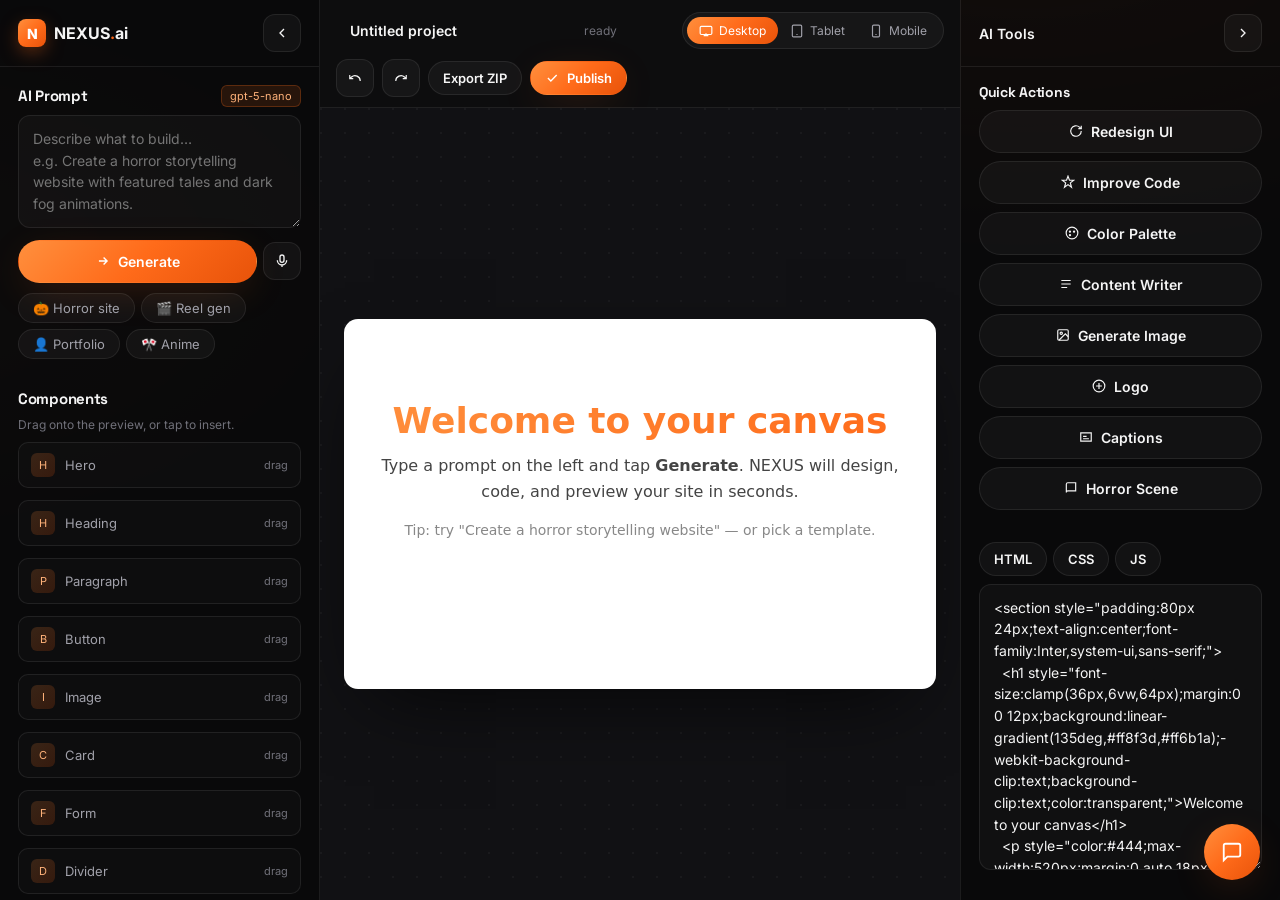
==== builder.html @ 250138cb "feat: scaffold NEXUS AI no-code builder - Landing page with hero, features, templates, pricing, FAQ," ====
<!DOCTYPE html>
<html lang="en">
<head>
  <meta charset="UTF-8">
  <meta name="viewport" content="width=device-width, initial-scale=1.0, viewport-fit=cover">
  <meta name="theme-color" content="#0a0a0b">
  <title>Builder — NEXUS AI</title>
  <link href="https://fonts.googleapis.com/css2?family=Inter:wght@400;500;600;700&family=Space+Grotesk:wght@500;600;700&display=swap" rel="stylesheet">
  <link rel="stylesheet" href="assets/css/styles.css">
  <script src="https://js.puter.com/v2/"></script>
</head>
<body>

<div class="builder-shell">

  <!-- ===== LEFT PANE (Prompt + Components + Templates) ===== -->
  <aside class="builder-pane">
    <div class="pane-head">
      <a href="dashboard.html" class="row gap-sm" style="color:inherit;">
        <span class="brand-mark" style="width:28px;height:28px;font-size:14px;border-radius:8px;">N</span>
        <span style="font-weight:700;">NEXUS<span class="text-grad">.</span>ai</span>
      </a>
      <button id="left-toggle" class="btn btn-ghost btn-icon" aria-label="Toggle">
        <svg width="16" height="16" viewBox="0 0 24 24" fill="none" stroke="currentColor" stroke-width="2"><path d="M15 18l-6-6 6-6"/></svg>
      </button>
    </div>

    <div class="pane-body">
      <!-- PROMPT -->
      <section class="mb-lg">
        <div class="row between mb-sm"><h3 class="h-display" style="margin:0;font-size:15px;">AI Prompt</h3><span id="model-pill" class="tag">gpt-5-nano</span></div>
        <textarea id="prompt-input" class="textarea" rows="4" placeholder="Describe what to build…
e.g. Create a horror storytelling website with featured tales and dark fog animations."></textarea>
        <div class="row mt-sm" style="gap:6px;">
          <button id="generate-btn" class="btn btn-primary" style="flex:1;">
            <svg width="14" height="14" viewBox="0 0 24 24" fill="none" stroke="currentColor" stroke-width="2.4"><path d="M5 12h14M13 6l6 6-6 6"/></svg>
            Generate
          </button>
          <button id="voice-btn" class="btn btn-ghost btn-icon" aria-label="Voice prompt" title="Voice prompt">
            <svg width="16" height="16" viewBox="0 0 24 24" fill="none" stroke="currentColor" stroke-width="2"><rect x="9" y="3" width="6" height="11" rx="3"/><path d="M5 11a7 7 0 0014 0M12 18v3"/></svg>
          </button>
        </div>
        <div id="example-prompts" class="row wrap" style="gap:6px;margin-top:10px;">
          <span class="cat-pill" data-prompt="Create a horror storytelling website">🎃 Horror site</span>
          <span class="cat-pill" data-prompt="Create a Facebook Reel idea generator">🎬 Reel gen</span>
          <span class="cat-pill" data-prompt="Create a portfolio website for a designer">👤 Portfolio</span>
          <span class="cat-pill" data-prompt="Create an anime fan community page">🎌 Anime</span>
        </div>
      </section>

      <!-- COMPONENTS -->
      <section class="mb-lg">
        <h3 class="h-display" style="margin:0 0 10px;font-size:15px;">Components</h3>
        <p class="dim" style="margin:0 0 10px;font-size:12px;">Drag onto the preview, or tap to insert.</p>
        <div id="comp-list" class="col" style="gap:6px;"></div>
      </section>

      <!-- TEMPLATES -->
      <section>
        <h3 class="h-display" style="margin:0 0 10px;font-size:15px;">Templates</h3>
        <select id="template-cat" class="select mb-sm"></select>
        <div id="template-list" class="col" style="gap:6px;"></div>
      </section>
    </div>
  </aside>

  <!-- ===== CENTER (Preview) ===== -->
  <section class="preview-wrap">
    <div class="preview-toolbar">
      <input id="title-input" class="input" style="max-width:240px;border:0;background:transparent;font-weight:600;" placeholder="Untitled project">
      <span id="save-status" class="dim" style="font-size:12px;">Idle</span>
      <div style="flex:1;"></div>

      <div class="device-toggle" role="tablist" aria-label="Device preview">
        <button class="device-btn active" data-device="desktop" aria-label="Desktop">
          <svg width="14" height="14" viewBox="0 0 24 24" fill="none" stroke="currentColor" stroke-width="2"><rect x="2" y="4" width="20" height="14" rx="2"/><path d="M8 20h8M12 16v4"/></svg>
          Desktop
        </button>
        <button class="device-btn" data-device="tablet" aria-label="Tablet">
          <svg width="14" height="14" viewBox="0 0 24 24" fill="none" stroke="currentColor" stroke-width="2"><rect x="4" y="2" width="16" height="20" rx="2"/><path d="M11 18h2"/></svg>
          Tablet
        </button>
        <button class="device-btn" data-device="mobile" aria-label="Mobile">
          <svg width="14" height="14" viewBox="0 0 24 24" fill="none" stroke="currentColor" stroke-width="2"><rect x="6" y="2" width="12" height="20" rx="2"/><path d="M11 18h2"/></svg>
          Mobile
        </button>
      </div>

      <div class="row gap-sm">
        <button id="undo-btn" class="btn btn-ghost btn-icon" title="Undo" aria-label="Undo">
          <svg width="14" height="14" viewBox="0 0 24 24" fill="none" stroke="currentColor" stroke-width="2"><path d="M3 7v6h6M21 17a9 9 0 00-15-6.7L3 13"/></svg>
        </button>
        <button id="redo-btn" class="btn btn-ghost btn-icon" title="Redo" aria-label="Redo">
          <svg width="14" height="14" viewBox="0 0 24 24" fill="none" stroke="currentColor" stroke-width="2"><path d="M21 7v6h-6M3 17a9 9 0 0115-6.7L21 13"/></svg>
        </button>
        <button id="export-btn" class="btn btn-ghost btn-sm">Export ZIP</button>
        <button id="publish-btn" class="btn btn-primary btn-sm">
          <svg width="14" height="14" viewBox="0 0 24 24" fill="none" stroke="currentColor" stroke-width="2.4"><path d="M5 12l5 5L20 7"/></svg>
          Publish
        </button>
      </div>
    </div>

    <div class="preview-stage">
      <div class="preview-frame desktop" id="preview-frame">
        <iframe id="preview-iframe" title="Preview"></iframe>
      </div>
    </div>
  </section>

  <!-- ===== RIGHT PANE (Inspector + AI Tools) ===== -->
  <aside class="builder-pane right">
    <div class="pane-head">
      <h3>AI Tools</h3>
      <button id="right-toggle" class="btn btn-ghost btn-icon" aria-label="Toggle">
        <svg width="16" height="16" viewBox="0 0 24 24" fill="none" stroke="currentColor" stroke-width="2"><path d="M9 6l6 6-6 6"/></svg>
      </button>
    </div>
    <div class="pane-body">
      <!-- Quick AI actions -->
      <section class="mb-lg">
        <h3 class="h-display" style="margin:0 0 10px;font-size:14px;">Quick Actions</h3>
        <div class="col gap-sm">
          <button class="btn btn-ghost" data-quick="redesign">
            <svg width="14" height="14" viewBox="0 0 24 24" fill="none" stroke="currentColor" stroke-width="2"><path d="M21 12a9 9 0 11-3-6.7L21 8"/><path d="M21 3v5h-5"/></svg>
            Redesign UI
          </button>
          <button class="btn btn-ghost" data-quick="improve">
            <svg width="14" height="14" viewBox="0 0 24 24" fill="none" stroke="currentColor" stroke-width="2"><path d="M12 2l2.5 7H22l-6 4.5L18 21l-6-4.5L6 21l2-7.5L2 9h7.5z"/></svg>
            Improve Code
          </button>
          <button class="btn btn-ghost" data-quick="palette">
            <svg width="14" height="14" viewBox="0 0 24 24" fill="none" stroke="currentColor" stroke-width="2"><circle cx="12" cy="12" r="10"/><circle cx="8.5" cy="9.5" r="1"/><circle cx="15.5" cy="9.5" r="1"/><circle cx="8.5" cy="15.5" r="1"/></svg>
            Color Palette
          </button>
          <button class="btn btn-ghost" data-quick="content">
            <svg width="14" height="14" viewBox="0 0 24 24" fill="none" stroke="currentColor" stroke-width="2"><path d="M4 6h16M4 12h16M4 18h10"/></svg>
            Content Writer
          </button>
          <button class="btn btn-ghost" data-quick="image">
            <svg width="14" height="14" viewBox="0 0 24 24" fill="none" stroke="currentColor" stroke-width="2"><rect x="3" y="3" width="18" height="18" rx="2"/><circle cx="9" cy="9" r="2"/><path d="M21 15l-5-5L5 21"/></svg>
            Generate Image
          </button>
          <button class="btn btn-ghost" data-quick="logo">
            <svg width="14" height="14" viewBox="0 0 24 24" fill="none" stroke="currentColor" stroke-width="2"><circle cx="12" cy="12" r="10"/><path d="M12 7v10M7 12h10"/></svg>
            Logo
          </button>
          <button class="btn btn-ghost" data-quick="caption">
            <svg width="14" height="14" viewBox="0 0 24 24" fill="none" stroke="currentColor" stroke-width="2"><path d="M3 5h18v14H3z"/><path d="M7 11h6M7 15h10"/></svg>
            Captions
          </button>
          <button class="btn btn-ghost" data-quick="story">
            <svg width="14" height="14" viewBox="0 0 24 24" fill="none" stroke="currentColor" stroke-width="2"><path d="M4 19.5A2.5 2.5 0 016.5 17H20V3H6.5A2.5 2.5 0 004 5.5v14z"/></svg>
            Horror Scene
          </button>
        </div>
      </section>

      <!-- Code panels -->
      <section>
        <div class="row" style="gap:6px;margin-bottom:8px;">
          <button class="btn btn-ghost btn-sm code-tab active" data-tab="html">HTML</button>
          <button class="btn btn-ghost btn-sm code-tab" data-tab="css">CSS</button>
          <button class="btn btn-ghost btn-sm code-tab" data-tab="js">JS</button>
        </div>
        <textarea id="code-html" class="textarea code-pane" rows="12" spellcheck="false" placeholder="HTML…"></textarea>
        <textarea id="code-css" class="textarea code-pane hide" rows="12" spellcheck="false" placeholder="CSS…"></textarea>
        <textarea id="code-js" class="textarea code-pane hide" rows="12" spellcheck="false" placeholder="JS…"></textarea>
      </section>
    </div>
  </aside>
</div>

<!-- Floating AI Assistant -->
<button class="ai-fab" id="ai-fab" title="AI Assistant" aria-label="AI Assistant">
  <svg width="22" height="22" viewBox="0 0 24 24" fill="none" stroke="currentColor" stroke-width="2"><path d="M21 15a2 2 0 01-2 2H7l-4 4V5a2 2 0 012-2h14a2 2 0 012 2z"/></svg>
</button>
<div class="ai-panel glass-strong" id="ai-panel">
  <div class="pane-head">
    <div class="row gap-sm"><span class="brand-mark" style="width:24px;height:24px;border-radius:8px;font-size:12px;">N</span><h3>Assistant</h3></div>
    <button id="ai-close" class="btn btn-ghost btn-icon" aria-label="Close">
      <svg width="14" height="14" viewBox="0 0 24 24" fill="none" stroke="currentColor" stroke-width="2"><path d="M18 6L6 18M6 6l12 12"/></svg>
    </button>
  </div>
  <div id="ai-msgs" class="chat-msgs">
    <div class="msg bot">I can edit your project. Try: "make the hero centered", "add a contact form", "use a darker palette".</div>
  </div>
  <div class="chat-input-row">
    <textarea id="ai-input" class="textarea" placeholder="Ask the AI to change something…" rows="1"></textarea>
    <button id="ai-send" class="btn btn-primary btn-icon" aria-label="Send">
      <svg width="16" height="16" viewBox="0 0 24 24" fill="none" stroke="currentColor" stroke-width="2.4"><path d="M22 2L11 13M22 2l-7 20-4-9-9-4z"/></svg>
    </button>
  </div>
</div>

<!-- Floating bottom toolbar (mobile) -->
<div class="fab-toolbar">
  <button data-fab="prompt" title="Prompt"><svg width="18" height="18" viewBox="0 0 24 24" fill="none" stroke="currentColor" stroke-width="2"><path d="M21 15a2 2 0 01-2 2H7l-4 4V5a2 2 0 012-2h14a2 2 0 012 2z"/></svg></button>
  <button data-fab="preview" class="active" title="Preview"><svg width="18" height="18" viewBox="0 0 24 24" fill="none" stroke="currentColor" stroke-width="2"><path d="M1 12s4-8 11-8 11 8 11 8-4 8-11 8-11-8-11-8z"/><circle cx="12" cy="12" r="3"/></svg></button>
  <button data-fab="tools" title="Tools"><svg width="18" height="18" viewBox="0 0 24 24" fill="none" stroke="currentColor" stroke-width="2"><circle cx="12" cy="12" r="3"/><path d="M19.4 15a1.65 1.65 0 00.33 1.82l.06.06a2 2 0 11-2.83 2.83l-.06-.06a1.65 1.65 0 00-1.82-.33 1.65 1.65 0 00-1 1.51V21a2 2 0 11-4 0v-.09A1.65 1.65 0 009 19.4a1.65 1.65 0 00-1.82.33l-.06.06a2 2 0 11-2.83-2.83l.06-.06a1.65 1.65 0 00.33-1.82 1.65 1.65 0 00-1.51-1H3a2 2 0 110-4h.09A1.65 1.65 0 004.6 9a1.65 1.65 0 00-.33-1.82l-.06-.06a2 2 0 112.83-2.83l.06.06a1.65 1.65 0 001.82.33H9a1.65 1.65 0 001-1.51V3a2 2 0 114 0v.09a1.65 1.65 0 001 1.51 1.65 1.65 0 001.82-.33l.06-.06a2 2 0 112.83 2.83l-.06.06a1.65 1.65 0 00-.33 1.82V9a1.65 1.65 0 001.51 1H21a2 2 0 110 4h-.09a1.65 1.65 0 00-1.51 1z"/></svg></button>
  <button data-fab="publish" title="Publish"><svg width="18" height="18" viewBox="0 0 24 24" fill="none" stroke="currentColor" stroke-width="2"><path d="M21 15v4a2 2 0 01-2 2H5a2 2 0 01-2-2v-4M7 10l5 5 5-5M12 15V3"/></svg></button>
</div>

<script src="assets/js/ui.js"></script>
<script src="assets/js/puter-bridge.js"></script>
<script src="assets/js/ai-engine.js"></script>
<script src="assets/js/templates.js"></script>
<script src="assets/js/projects.js"></script>
<script src="assets/js/builder.js"></script>
</body>
</html>
---- assets/css/styles.css ----
/* ============================================
   NEXUS AI BUILDER — Global Styles
   Orange + Dark Theme · Glassmorphism · Futuristic
   ============================================ */

:root {
  --bg-0: #0a0a0b;
  --bg-1: #111114;
  --bg-2: #17171c;
  --bg-3: #1f1f26;
  --line: rgba(255, 255, 255, 0.08);
  --line-strong: rgba(255, 255, 255, 0.14);
  --text: #f5f5f5;
  --text-dim: #a1a1aa;
  --text-muted: #71717a;

  --orange-50: #fff4ec;
  --orange-100: #ffe2ce;
  --orange-300: #ffb27a;
  --orange-400: #ff8f3d;
  --orange-500: #ff6b1a;
  --orange-600: #e8530a;
  --orange-700: #b73d05;

  --grad-orange: linear-gradient(135deg, #ff8f3d 0%, #ff6b1a 50%, #e8530a 100%);
  --grad-orange-soft: linear-gradient(135deg, rgba(255, 143, 61, .18), rgba(232, 83, 10, .18));
  --grad-radial: radial-gradient(1200px 600px at 80% -10%, rgba(255, 107, 26, .25), transparent 60%),
                  radial-gradient(900px 500px at -10% 30%, rgba(255, 143, 61, .12), transparent 60%);

  --shadow-soft: 0 10px 40px -10px rgba(255, 107, 26, .25);
  --shadow-deep: 0 20px 60px -20px rgba(0, 0, 0, .8);

  --radius-sm: 10px;
  --radius-md: 14px;
  --radius-lg: 20px;
  --radius-xl: 28px;

  --tx: cubic-bezier(.2, .7, .2, 1);
}

* { box-sizing: border-box; }

html, body {
  margin: 0;
  padding: 0;
  background: var(--bg-0);
  color: var(--text);
  font-family: 'Inter', system-ui, -apple-system, 'Segoe UI', Roboto, sans-serif;
  -webkit-font-smoothing: antialiased;
  text-rendering: optimizeLegibility;
  overflow-x: hidden;
}

body::before {
  content: '';
  position: fixed;
  inset: 0;
  background: var(--grad-radial);
  pointer-events: none;
  z-index: 0;
}

a { color: inherit; text-decoration: none; }
button { font-family: inherit; cursor: pointer; }
img { max-width: 100%; display: block; }

/* ---------- Typography ---------- */
.h-display {
  font-family: 'Space Grotesk', 'Inter', sans-serif;
  font-weight: 700;
  letter-spacing: -0.02em;
  line-height: 1.05;
}
.text-grad {
  background: var(--grad-orange);
  -webkit-background-clip: text;
  background-clip: text;
  color: transparent;
}

/* ---------- Glass Cards ---------- */
.glass {
  background: rgba(23, 23, 28, 0.6);
  backdrop-filter: blur(18px) saturate(140%);
  -webkit-backdrop-filter: blur(18px) saturate(140%);
  border: 1px solid var(--line);
  border-radius: var(--radius-lg);
}
.glass-strong {
  background: rgba(17, 17, 20, 0.78);
  backdrop-filter: blur(24px) saturate(160%);
  -webkit-backdrop-filter: blur(24px) saturate(160%);
  border: 1px solid var(--line-strong);
  border-radius: var(--radius-lg);
}

/* ---------- Buttons ---------- */
.btn {
  display: inline-flex;
  align-items: center;
  justify-content: center;
  gap: 8px;
  padding: 12px 18px;
  border-radius: 999px;
  font-weight: 600;
  font-size: 14px;
  border: 1px solid transparent;
  transition: transform .25s var(--tx), box-shadow .25s var(--tx), background .25s var(--tx), border-color .25s var(--tx), color .25s var(--tx);
  user-select: none;
  white-space: nowrap;
}
.btn:active { transform: translateY(1px); }
.btn-primary {
  background: var(--grad-orange);
  color: #fff;
  box-shadow: var(--shadow-soft);
}
.btn-primary:hover { transform: translateY(-1px); box-shadow: 0 14px 50px -8px rgba(255, 107, 26, .45); }
.btn-ghost {
  background: rgba(255, 255, 255, .04);
  color: var(--text);
  border-color: var(--line);
}
.btn-ghost:hover { background: rgba(255, 255, 255, .08); border-color: var(--line-strong); }
.btn-outline {
  background: transparent;
  border-color: var(--line-strong);
  color: var(--text);
}
.btn-outline:hover { border-color: var(--orange-500); color: var(--orange-300); }
.btn-sm { padding: 8px 14px; font-size: 13px; }
.btn-lg { padding: 14px 22px; font-size: 15px; }
.btn-icon {
  width: 38px; height: 38px; padding: 0;
  border-radius: 12px;
}

/* ---------- Inputs ---------- */
.input, .textarea, .select {
  width: 100%;
  background: rgba(255, 255, 255, .03);
  border: 1px solid var(--line);
  color: var(--text);
  border-radius: 12px;
  padding: 12px 14px;
  font-size: 14px;
  font-family: inherit;
  transition: border-color .2s var(--tx), background .2s var(--tx), box-shadow .2s var(--tx);
}
.input:focus, .textarea:focus, .select:focus {
  outline: none;
  border-color: var(--orange-500);
  background: rgba(255, 255, 255, .05);
  box-shadow: 0 0 0 4px rgba(255, 107, 26, .12);
}
.textarea { resize: vertical; min-height: 110px; line-height: 1.55; }

/* ---------- Navigation ---------- */
.nav {
  position: sticky;
  top: 0;
  z-index: 50;
  padding: 14px 24px;
  display: flex;
  align-items: center;
  justify-content: space-between;
  background: rgba(10, 10, 11, 0.65);
  backdrop-filter: blur(16px);
  -webkit-backdrop-filter: blur(16px);
  border-bottom: 1px solid var(--line);
}
.brand {
  display: flex;
  align-items: center;
  gap: 10px;
  font-weight: 700;
  font-size: 18px;
  letter-spacing: -.01em;
}
.brand-mark {
  width: 32px;
  height: 32px;
  border-radius: 10px;
  background: var(--grad-orange);
  display: grid;
  place-items: center;
  color: #fff;
  font-weight: 800;
  box-shadow: 0 6px 20px -4px rgba(255, 107, 26, .55);
}
.nav-links {
  display: flex;
  gap: 8px;
  align-items: center;
}
.nav-links a {
  padding: 8px 14px;
  border-radius: 999px;
  color: var(--text-dim);
  font-size: 14px;
  transition: color .2s, background .2s;
}
.nav-links a:hover { color: var(--text); background: rgba(255, 255, 255, .04); }

@media (max-width: 820px) {
  .nav-links a:not(.btn) { display: none; }
}

/* ---------- Hero ---------- */
.hero {
  position: relative;
  padding: clamp(48px, 9vw, 120px) 24px 80px;
  text-align: center;
  z-index: 1;
}
.hero h1 {
  font-size: clamp(38px, 7vw, 84px);
  margin: 18px auto 22px;
  max-width: 1000px;
}
.hero p.lead {
  font-size: clamp(15px, 1.6vw, 19px);
  color: var(--text-dim);
  max-width: 680px;
  margin: 0 auto 32px;
  line-height: 1.6;
}
.hero-cta { display: flex; gap: 12px; justify-content: center; flex-wrap: wrap; }

.eyebrow {
  display: inline-flex;
  align-items: center;
  gap: 8px;
  padding: 6px 12px;
  background: rgba(255, 107, 26, .1);
  border: 1px solid rgba(255, 107, 26, .25);
  border-radius: 999px;
  color: var(--orange-300);
  font-size: 12px;
  font-weight: 500;
  letter-spacing: .04em;
  text-transform: uppercase;
}

/* ---------- Sections ---------- */
.section {
  position: relative;
  z-index: 1;
  padding: clamp(56px, 8vw, 110px) 24px;
  max-width: 1240px;
  margin: 0 auto;
}
.section-head {
  text-align: center;
  margin-bottom: 56px;
}
.section-head h2 {
  font-size: clamp(28px, 4.4vw, 48px);
  margin: 12px 0 14px;
}
.section-head p {
  color: var(--text-dim);
  max-width: 620px;
  margin: 0 auto;
  line-height: 1.6;
}

/* ---------- Feature Grid ---------- */
.grid {
  display: grid;
  gap: 18px;
  grid-template-columns: repeat(auto-fit, minmax(260px, 1fr));
}
.feature-card {
  padding: 26px;
  border-radius: var(--radius-lg);
  background: rgba(23, 23, 28, .55);
  border: 1px solid var(--line);
  backdrop-filter: blur(14px);
  -webkit-backdrop-filter: blur(14px);
  transition: transform .35s var(--tx), border-color .35s var(--tx), background .35s var(--tx);
  position: relative;
  overflow: hidden;
}
.feature-card::before {
  content: '';
  position: absolute;
  inset: -1px;
  background: var(--grad-orange);
  opacity: 0;
  border-radius: inherit;
  z-index: -1;
  transition: opacity .35s var(--tx);
  filter: blur(20px);
}
.feature-card:hover {
  transform: translateY(-4px);
  border-color: rgba(255, 107, 26, .35);
  background: rgba(28, 28, 33, .7);
}
.feature-card:hover::before { opacity: .35; }
.feature-icon {
  width: 44px;
  height: 44px;
  border-radius: 12px;
  background: var(--grad-orange-soft);
  border: 1px solid rgba(255, 107, 26, .25);
  display: grid;
  place-items: center;
  color: var(--orange-400);
  margin-bottom: 16px;
}
.feature-card h3 { margin: 0 0 8px; font-size: 17px; font-weight: 600; }
.feature-card p { margin: 0; color: var(--text-dim); font-size: 14px; line-height: 1.55; }

/* ---------- Pricing ---------- */
.price-card {
  padding: 32px;
  border-radius: var(--radius-lg);
  border: 1px solid var(--line);
  background: rgba(23, 23, 28, .5);
  position: relative;
}
.price-card.featured {
  border-color: rgba(255, 107, 26, .45);
  background: linear-gradient(180deg, rgba(255, 107, 26, .08), rgba(23, 23, 28, .55));
  transform: scale(1.02);
}
.price-card .price {
  font-size: 44px;
  font-family: 'Space Grotesk', sans-serif;
  font-weight: 700;
  margin: 8px 0 4px;
}
.price-card ul { list-style: none; padding: 0; margin: 18px 0; }
.price-card li {
  padding: 8px 0;
  color: var(--text-dim);
  font-size: 14px;
  display: flex;
  gap: 10px;
  align-items: center;
}
.price-card li::before {
  content: '✓';
  color: var(--orange-400);
  font-weight: 700;
}

/* ---------- FAQ ---------- */
.faq-item {
  padding: 18px 22px;
  border-radius: var(--radius-md);
  background: rgba(23, 23, 28, .5);
  border: 1px solid var(--line);
  margin-bottom: 12px;
  transition: border-color .2s;
}
.faq-item:hover { border-color: var(--line-strong); }
.faq-q {
  font-weight: 600;
  display: flex;
  justify-content: space-between;
  align-items: center;
  cursor: pointer;
  list-style: none;
}
.faq-q::-webkit-details-marker { display: none; }
.faq-item[open] .faq-q .chev { transform: rotate(180deg); }
.chev { transition: transform .25s var(--tx); color: var(--orange-400); }
.faq-a { color: var(--text-dim); padding-top: 12px; line-height: 1.6; font-size: 14px; }

/* ---------- Footer ---------- */
.footer {
  padding: 56px 24px 32px;
  border-top: 1px solid var(--line);
  margin-top: 80px;
  position: relative;
  z-index: 1;
}
.footer-grid {
  max-width: 1240px;
  margin: 0 auto;
  display: grid;
  grid-template-columns: 1.4fr 1fr 1fr 1fr;
  gap: 40px;
}
.footer h4 { font-size: 13px; text-transform: uppercase; letter-spacing: .08em; color: var(--text-muted); margin: 0 0 12px; }
.footer ul { list-style: none; padding: 0; margin: 0; }
.footer li { padding: 5px 0; }
.footer a { color: var(--text-dim); font-size: 14px; }
.footer a:hover { color: var(--orange-300); }
.footer-bottom {
  max-width: 1240px;
  margin: 32px auto 0;
  padding-top: 20px;
  border-top: 1px solid var(--line);
  display: flex;
  justify-content: space-between;
  flex-wrap: wrap;
  gap: 12px;
  font-size: 13px;
  color: var(--text-muted);
}
@media (max-width: 740px) {
  .footer-grid { grid-template-columns: 1fr 1fr; gap: 28px; }
}

/* ---------- Scrollbar ---------- */
::-webkit-scrollbar { width: 10px; height: 10px; }
::-webkit-scrollbar-track { background: transparent; }
::-webkit-scrollbar-thumb {
  background: rgba(255, 255, 255, .08);
  border-radius: 8px;
}
::-webkit-scrollbar-thumb:hover { background: rgba(255, 107, 26, .35); }

/* ---------- Animations ---------- */
@keyframes fadeUp {
  from { opacity: 0; transform: translateY(18px); }
  to   { opacity: 1; transform: translateY(0); }
}
@keyframes fadeIn { from { opacity: 0; } to { opacity: 1; } }
@keyframes pulseGlow {
  0%, 100% { box-shadow: 0 0 0 0 rgba(255, 107, 26, .5); }
  50%      { box-shadow: 0 0 0 12px rgba(255, 107, 26, 0); }
}
@keyframes shimmer {
  0% { background-position: -400px 0; }
  100% { background-position: 400px 0; }
}
@keyframes float {
  0%, 100% { transform: translateY(0); }
  50%      { transform: translateY(-8px); }
}
@keyframes spin { to { transform: rotate(360deg); } }

.fade-up { animation: fadeUp .7s var(--tx) both; }
.fade-in { animation: fadeIn .5s var(--tx) both; }
.pulse-glow { animation: pulseGlow 2s infinite; }
.float { animation: float 4s ease-in-out infinite; }

/* ---------- Loaders ---------- */
.spinner {
  width: 18px; height: 18px;
  border: 2px solid rgba(255, 255, 255, .2);
  border-top-color: var(--orange-400);
  border-radius: 50%;
  animation: spin .8s linear infinite;
  display: inline-block;
}
.skeleton {
  background: linear-gradient(90deg, rgba(255,255,255,.04) 0%, rgba(255,255,255,.08) 50%, rgba(255,255,255,.04) 100%);
  background-size: 800px 100%;
  animation: shimmer 1.4s linear infinite;
  border-radius: 8px;
}

/* ---------- Toast ---------- */
.toast-host {
  position: fixed;
  bottom: 24px;
  left: 50%;
  transform: translateX(-50%);
  z-index: 1000;
  display: flex;
  flex-direction: column;
  gap: 10px;
  pointer-events: none;
}
.toast {
  pointer-events: auto;
  padding: 12px 18px;
  background: rgba(23, 23, 28, .92);
  backdrop-filter: blur(16px);
  border: 1px solid var(--line-strong);
  border-radius: 12px;
  color: var(--text);
  font-size: 13px;
  display: flex;
  align-items: center;
  gap: 10px;
  box-shadow: var(--shadow-deep);
  animation: fadeUp .35s var(--tx) both;
}
.toast.success { border-left: 3px solid #4ade80; }
.toast.error   { border-left: 3px solid #f87171; }
.toast.info    { border-left: 3px solid var(--orange-400); }

/* ---------- Modal ---------- */
.modal-host {
  position: fixed;
  inset: 0;
  z-index: 900;
  display: none;
  align-items: center;
  justify-content: center;
  padding: 24px;
  background: rgba(0, 0, 0, .6);
  backdrop-filter: blur(8px);
  animation: fadeIn .2s var(--tx);
}
.modal-host.open { display: flex; }
.modal {
  width: 100%;
  max-width: 480px;
  padding: 28px;
  border-radius: var(--radius-lg);
  background: rgba(17, 17, 20, .98);
  border: 1px solid var(--line-strong);
  box-shadow: var(--shadow-deep);
  animation: fadeUp .3s var(--tx);
}

/* ---------- Dashboard / Builder Layouts ---------- */
.app-shell {
  display: grid;
  grid-template-columns: 260px 1fr;
  min-height: 100vh;
  position: relative;
  z-index: 1;
}
.sidebar {
  border-right: 1px solid var(--line);
  background: rgba(10, 10, 11, .7);
  backdrop-filter: blur(18px);
  padding: 20px 16px;
  display: flex;
  flex-direction: column;
  gap: 6px;
  position: sticky;
  top: 0;
  height: 100vh;
  overflow-y: auto;
}
.sidebar .brand { padding: 6px 10px 18px; }
.side-link {
  display: flex;
  align-items: center;
  gap: 12px;
  padding: 10px 14px;
  border-radius: 12px;
  color: var(--text-dim);
  font-size: 14px;
  font-weight: 500;
  transition: background .2s, color .2s;
  cursor: pointer;
  border: 1px solid transparent;
}
.side-link:hover { background: rgba(255, 255, 255, .04); color: var(--text); }
.side-link.active {
  background: var(--grad-orange-soft);
  color: var(--orange-200, var(--orange-300));
  border-color: rgba(255, 107, 26, .3);
}
.side-link svg { flex-shrink: 0; }
.side-section { font-size: 11px; color: var(--text-muted); text-transform: uppercase; letter-spacing: .1em; padding: 18px 14px 6px; }

.app-main {
  padding: 28px;
  min-width: 0;
}
.app-topbar {
  display: flex;
  align-items: center;
  justify-content: space-between;
  margin-bottom: 24px;
  gap: 12px;
  flex-wrap: wrap;
}
.app-topbar h1 { margin: 0; font-size: 26px; font-family: 'Space Grotesk', sans-serif; }

@media (max-width: 880px) {
  .app-shell { grid-template-columns: 1fr; }
  .sidebar {
    position: fixed;
    left: 0; top: 0;
    height: 100vh;
    width: 280px;
    transform: translateX(-100%);
    transition: transform .3s var(--tx);
    z-index: 80;
    box-shadow: 0 0 40px rgba(0, 0, 0, .5);
  }
  .sidebar.open { transform: translateX(0); }
  .app-main { padding: 16px 16px 100px; }
}

/* ---------- Project Cards ---------- */
.project-card {
  padding: 20px;
  border-radius: var(--radius-lg);
  border: 1px solid var(--line);
  background: rgba(23, 23, 28, .55);
  transition: transform .25s var(--tx), border-color .25s;
  cursor: pointer;
  display: flex;
  flex-direction: column;
  gap: 10px;
  min-height: 160px;
}
.project-card:hover {
  transform: translateY(-3px);
  border-color: rgba(255, 107, 26, .4);
}
.project-thumb {
  width: 100%;
  aspect-ratio: 16 / 10;
  background: var(--grad-orange-soft);
  border: 1px solid rgba(255, 107, 26, .15);
  border-radius: 12px;
  position: relative;
  overflow: hidden;
  display: grid;
  place-items: center;
  color: var(--orange-300);
}
.project-thumb iframe {
  width: 200%;
  height: 200%;
  border: 0;
  transform: scale(.5);
  transform-origin: top left;
  pointer-events: none;
}
.project-meta { display: flex; justify-content: space-between; align-items: center; font-size: 12px; color: var(--text-muted); }

/* ---------- Builder ---------- */
.builder-shell {
  display: grid;
  grid-template-columns: 320px 1fr 320px;
  height: 100vh;
  position: relative;
}
.builder-pane {
  background: rgba(10, 10, 11, .85);
  border-right: 1px solid var(--line);
  display: flex;
  flex-direction: column;
  overflow: hidden;
}
.builder-pane.right { border-right: none; border-left: 1px solid var(--line); }
.pane-head {
  padding: 14px 18px;
  border-bottom: 1px solid var(--line);
  display: flex;
  align-items: center;
  justify-content: space-between;
  gap: 8px;
}
.pane-head h3 { margin: 0; font-size: 14px; font-weight: 600; }
.pane-body { flex: 1; overflow-y: auto; padding: 18px; }

.preview-wrap {
  display: flex;
  flex-direction: column;
  background: var(--bg-1);
  flex: 1;
  min-width: 0;
}
.preview-toolbar {
  display: flex;
  gap: 8px;
  padding: 10px 16px;
  border-bottom: 1px solid var(--line);
  align-items: center;
  flex-wrap: wrap;
  background: rgba(10, 10, 11, .6);
}
.device-toggle {
  display: inline-flex;
  background: rgba(255, 255, 255, .04);
  border: 1px solid var(--line);
  border-radius: 999px;
  padding: 4px;
}
.device-btn {
  padding: 6px 12px;
  border-radius: 999px;
  background: transparent;
  border: 0;
  color: var(--text-dim);
  font-size: 12px;
  display: inline-flex;
  align-items: center;
  gap: 6px;
}
.device-btn.active {
  background: var(--grad-orange);
  color: #fff;
}

.preview-stage {
  flex: 1;
  display: grid;
  place-items: center;
  padding: 24px;
  overflow: auto;
  background:
    radial-gradient(circle at 1px 1px, rgba(255, 255, 255, .04) 1px, transparent 0) 0 0/24px 24px,
    var(--bg-1);
}
.preview-frame {
  width: 100%;
  height: 100%;
  max-width: 1400px;
  background: #fff;
  border-radius: 14px;
  box-shadow: 0 30px 80px -30px rgba(0, 0, 0, .8);
  border: 1px solid var(--line);
  overflow: hidden;
  transition: max-width .35s var(--tx), height .35s var(--tx), aspect-ratio .35s var(--tx);
}
.preview-frame.mobile  { max-width: 390px; aspect-ratio: 9/19; height: auto; }
.preview-frame.tablet  { max-width: 820px; aspect-ratio: 4/5;  height: auto; }
.preview-frame.desktop { max-width: 1400px; aspect-ratio: 16/10; height: auto; }
.preview-frame iframe { width: 100%; height: 100%; border: 0; display: block; }

@media (max-width: 1100px) {
  .builder-shell { grid-template-columns: 1fr; grid-template-rows: auto 1fr auto; height: auto; min-height: 100vh; }
  .builder-pane { border-right: none; border-bottom: 1px solid var(--line); max-height: 50vh; }
  .builder-pane.right { border-left: none; border-top: 1px solid var(--line); }
  .preview-frame.mobile, .preview-frame.tablet, .preview-frame.desktop { height: 70vh; }
}

/* ---------- Floating Bottom Toolbar (mobile) ---------- */
.fab-toolbar {
  position: fixed;
  bottom: 16px;
  left: 50%;
  transform: translateX(-50%);
  display: none;
  gap: 6px;
  padding: 8px;
  background: rgba(17, 17, 20, .92);
  backdrop-filter: blur(20px);
  border: 1px solid var(--line-strong);
  border-radius: 999px;
  box-shadow: var(--shadow-deep);
  z-index: 70;
}
.fab-toolbar button {
  width: 42px; height: 42px;
  border-radius: 50%;
  background: transparent;
  border: 0;
  color: var(--text-dim);
  display: grid;
  place-items: center;
  transition: background .2s, color .2s;
}
.fab-toolbar button:hover, .fab-toolbar button.active { background: var(--grad-orange); color: #fff; }
@media (max-width: 880px) { .fab-toolbar { display: inline-flex; } }

/* ---------- Component Library list ---------- */
.comp-item {
  display: flex;
  align-items: center;
  gap: 10px;
  padding: 10px 12px;
  border-radius: 10px;
  border: 1px solid var(--line);
  background: rgba(255, 255, 255, .02);
  color: var(--text-dim);
  font-size: 13px;
  cursor: grab;
  margin-bottom: 6px;
  transition: border-color .2s, color .2s, background .2s;
}
.comp-item:hover { border-color: var(--orange-500); color: var(--text); background: rgba(255, 107, 26, .06); }
.comp-item:active { cursor: grabbing; }

/* ---------- AI Chat ---------- */
.chat-shell { display: flex; flex-direction: column; height: 100%; }
.chat-msgs { flex: 1; overflow-y: auto; padding: 14px; display: flex; flex-direction: column; gap: 12px; }
.msg {
  max-width: 86%;
  padding: 10px 14px;
  border-radius: 14px;
  font-size: 13.5px;
  line-height: 1.55;
  word-wrap: break-word;
  white-space: pre-wrap;
}
.msg.user { align-self: flex-end; background: var(--grad-orange); color: #fff; border-bottom-right-radius: 4px; }
.msg.bot {
  align-self: flex-start;
  background: rgba(255, 255, 255, .04);
  border: 1px solid var(--line);
  border-bottom-left-radius: 4px;
}
.msg.bot pre {
  background: rgba(0, 0, 0, .5);
  padding: 10px;
  border-radius: 8px;
  overflow-x: auto;
  font-size: 12px;
  margin: 8px 0;
}
.chat-input-row {
  display: flex;
  gap: 8px;
  padding: 12px;
  border-top: 1px solid var(--line);
  align-items: flex-end;
}
.chat-input-row .textarea { min-height: 44px; max-height: 160px; }

/* ---------- Floating AI Assistant ---------- */
.ai-fab {
  position: fixed;
  right: 20px;
  bottom: 20px;
  width: 56px; height: 56px;
  border-radius: 50%;
  background: var(--grad-orange);
  border: 0;
  color: #fff;
  display: grid;
  place-items: center;
  box-shadow: var(--shadow-soft);
  z-index: 60;
  transition: transform .25s var(--tx);
}
.ai-fab:hover { transform: scale(1.06); }
.ai-panel {
  position: fixed;
  right: 20px;
  bottom: 88px;
  width: min(380px, calc(100% - 40px));
  height: 540px;
  max-height: calc(100vh - 120px);
  background: rgba(17, 17, 20, .96);
  border: 1px solid var(--line-strong);
  border-radius: var(--radius-lg);
  box-shadow: var(--shadow-deep);
  z-index: 60;
  display: none;
  overflow: hidden;
  animation: fadeUp .3s var(--tx);
}
.ai-panel.open { display: flex; flex-direction: column; }

/* ---------- Templates ---------- */
.cat-pill {
  padding: 6px 14px;
  border-radius: 999px;
  background: rgba(255, 255, 255, .04);
  border: 1px solid var(--line);
  font-size: 13px;
  color: var(--text-dim);
  cursor: pointer;
  transition: all .2s;
}
.cat-pill:hover { color: var(--text); border-color: var(--line-strong); }
.cat-pill.active {
  background: var(--grad-orange);
  color: #fff;
  border-color: transparent;
}

/* ---------- Utility ---------- */
.row { display: flex; align-items: center; gap: 10px; }
.row.between { justify-content: space-between; }
.row.wrap { flex-wrap: wrap; }
.col { display: flex; flex-direction: column; gap: 10px; }
.muted { color: var(--text-dim); }
.dim { color: var(--text-muted); }
.center { text-align: center; }
.hide { display: none !important; }
.gap-sm { gap: 8px; } .gap-md { gap: 14px; } .gap-lg { gap: 22px; }
.mt-sm { margin-top: 8px; } .mt-md { margin-top: 16px; } .mt-lg { margin-top: 32px; }
.mb-sm { margin-bottom: 8px; } .mb-md { margin-bottom: 16px; } .mb-lg { margin-bottom: 32px; }
.flex-1 { flex: 1; }
.tag {
  display: inline-block;
  padding: 3px 8px;
  font-size: 11px;
  border-radius: 6px;
  background: rgba(255, 107, 26, .12);
  color: var(--orange-300);
  border: 1px solid rgba(255, 107, 26, .25);
}
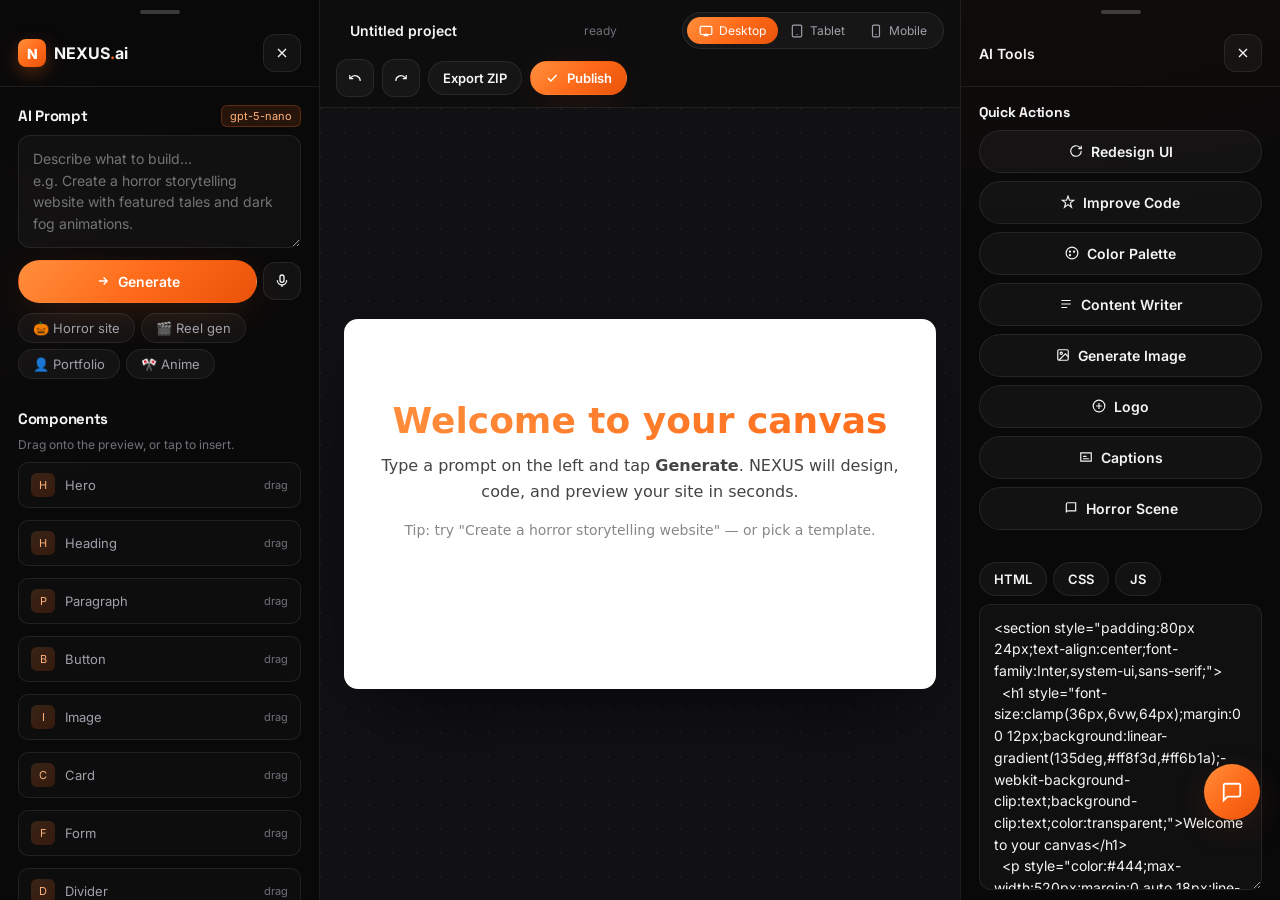
==== commit e89e0ef8: "feat: major mobile UX & UI overhaul - CSS: new breakpoints (380/680/880/1100px), 44px+ touch targets" ====
--- a/builder.html
+++ b/builder.html
@@ -13,15 +13,19 @@
 
 <div class="builder-shell">
 
+  <!-- Mobile backdrop for slide-up panes -->
+  <div class="mobile-backdrop" id="mobile-backdrop"></div>
+
   <!-- ===== LEFT PANE (Prompt + Components + Templates) ===== -->
-  <aside class="builder-pane">
+  <aside class="builder-pane" id="left-pane">
+    <div class="pull-handle"></div>
     <div class="pane-head">
       <a href="dashboard.html" class="row gap-sm" style="color:inherit;">
         <span class="brand-mark" style="width:28px;height:28px;font-size:14px;border-radius:8px;">N</span>
         <span style="font-weight:700;">NEXUS<span class="text-grad">.</span>ai</span>
       </a>
-      <button id="left-toggle" class="btn btn-ghost btn-icon" aria-label="Toggle">
-        <svg width="16" height="16" viewBox="0 0 24 24" fill="none" stroke="currentColor" stroke-width="2"><path d="M15 18l-6-6 6-6"/></svg>
+      <button id="left-toggle" class="btn btn-ghost btn-icon" aria-label="Close panel">
+        <svg width="16" height="16" viewBox="0 0 24 24" fill="none" stroke="currentColor" stroke-width="2"><path d="M18 6L6 18M6 6l12 12"/></svg>
       </button>
     </div>
 
@@ -109,11 +113,12 @@
   </section>
 
   <!-- ===== RIGHT PANE (Inspector + AI Tools) ===== -->
-  <aside class="builder-pane right">
+  <aside class="builder-pane right" id="right-pane">
+    <div class="pull-handle"></div>
     <div class="pane-head">
       <h3>AI Tools</h3>
-      <button id="right-toggle" class="btn btn-ghost btn-icon" aria-label="Toggle">
-        <svg width="16" height="16" viewBox="0 0 24 24" fill="none" stroke="currentColor" stroke-width="2"><path d="M9 6l6 6-6 6"/></svg>
+      <button id="right-toggle" class="btn btn-ghost btn-icon" aria-label="Close panel">
+        <svg width="16" height="16" viewBox="0 0 24 24" fill="none" stroke="currentColor" stroke-width="2"><path d="M18 6L6 18M6 6l12 12"/></svg>
       </button>
     </div>
     <div class="pane-body">
@@ -194,11 +199,22 @@
 </div>
 
 <!-- Floating bottom toolbar (mobile) -->
-<div class="fab-toolbar">
-  <button data-fab="prompt" title="Prompt"><svg width="18" height="18" viewBox="0 0 24 24" fill="none" stroke="currentColor" stroke-width="2"><path d="M21 15a2 2 0 01-2 2H7l-4 4V5a2 2 0 012-2h14a2 2 0 012 2z"/></svg></button>
-  <button data-fab="preview" class="active" title="Preview"><svg width="18" height="18" viewBox="0 0 24 24" fill="none" stroke="currentColor" stroke-width="2"><path d="M1 12s4-8 11-8 11 8 11 8-4 8-11 8-11-8-11-8z"/><circle cx="12" cy="12" r="3"/></svg></button>
-  <button data-fab="tools" title="Tools"><svg width="18" height="18" viewBox="0 0 24 24" fill="none" stroke="currentColor" stroke-width="2"><circle cx="12" cy="12" r="3"/><path d="M19.4 15a1.65 1.65 0 00.33 1.82l.06.06a2 2 0 11-2.83 2.83l-.06-.06a1.65 1.65 0 00-1.82-.33 1.65 1.65 0 00-1 1.51V21a2 2 0 11-4 0v-.09A1.65 1.65 0 009 19.4a1.65 1.65 0 00-1.82.33l-.06.06a2 2 0 11-2.83-2.83l.06-.06a1.65 1.65 0 00.33-1.82 1.65 1.65 0 00-1.51-1H3a2 2 0 110-4h.09A1.65 1.65 0 004.6 9a1.65 1.65 0 00-.33-1.82l-.06-.06a2 2 0 112.83-2.83l.06.06a1.65 1.65 0 001.82.33H9a1.65 1.65 0 001-1.51V3a2 2 0 114 0v.09a1.65 1.65 0 001 1.51 1.65 1.65 0 001.82-.33l.06-.06a2 2 0 112.83 2.83l-.06.06a1.65 1.65 0 00-.33 1.82V9a1.65 1.65 0 001.51 1H21a2 2 0 110 4h-.09a1.65 1.65 0 00-1.51 1z"/></svg></button>
-  <button data-fab="publish" title="Publish"><svg width="18" height="18" viewBox="0 0 24 24" fill="none" stroke="currentColor" stroke-width="2"><path d="M21 15v4a2 2 0 01-2 2H5a2 2 0 01-2-2v-4M7 10l5 5 5-5M12 15V3"/></svg></button>
+<div class="fab-toolbar" id="fab-toolbar">
+  <button data-fab="prompt" title="Prompt">
+    <svg width="20" height="20" viewBox="0 0 24 24" fill="none" stroke="currentColor" stroke-width="2"><path d="M12 2v6M12 22v-6M4.93 4.93l4.24 4.24M14.83 14.83l4.24 4.24M2 12h6M22 12h-6M4.93 19.07l4.24-4.24M14.83 9.17l4.24-4.24"/></svg>
+  </button>
+  <button data-fab="preview" class="active" title="Preview">
+    <svg width="20" height="20" viewBox="0 0 24 24" fill="none" stroke="currentColor" stroke-width="2"><path d="M1 12s4-8 11-8 11 8 11 8-4 8-11 8-11-8-11-8z"/><circle cx="12" cy="12" r="3"/></svg>
+  </button>
+  <button data-fab="device" title="Switch Device">
+    <svg width="20" height="20" viewBox="0 0 24 24" fill="none" stroke="currentColor" stroke-width="2"><rect x="6" y="2" width="12" height="20" rx="2"/><path d="M11 18h2"/></svg>
+  </button>
+  <button data-fab="tools" title="AI Tools">
+    <svg width="20" height="20" viewBox="0 0 24 24" fill="none" stroke="currentColor" stroke-width="2"><path d="M12 2l2.5 7H22l-6 4.5L18 21l-6-4.5L6 21l2-7.5L2 9h7.5z"/></svg>
+  </button>
+  <button data-fab="publish" title="Publish">
+    <svg width="20" height="20" viewBox="0 0 24 24" fill="none" stroke="currentColor" stroke-width="2"><circle cx="12" cy="12" r="10"/><path d="M2 12h20M12 2a15 15 0 010 20M12 2a15 15 0 000 20"/></svg>
+  </button>
 </div>
 
 <script src="assets/js/ui.js"></script>
--- a/assets/css/styles.css
+++ b/assets/css/styles.css
@@ -881,3 +881,406 @@
   color: var(--orange-300);
   border: 1px solid rgba(255, 107, 26, .25);
 }
+
+
+/* ============================================
+   MOBILE-FIRST ENHANCEMENTS
+   High-quality responsive UI · Touch-optimized
+   ============================================ */
+
+/* ---------- Global Mobile Improvements ---------- */
+@media (max-width: 680px) {
+  html { font-size: 15px; }
+  body { -webkit-tap-highlight-color: transparent; touch-action: manipulation; }
+
+  /* Larger touch targets on all interactive elements */
+  .btn { min-height: 44px; min-width: 44px; padding: 12px 16px; font-size: 14px; }
+  .btn-sm { min-height: 40px; padding: 10px 14px; }
+  .btn-lg { min-height: 52px; padding: 16px 24px; font-size: 16px; }
+  .btn-icon { width: 44px; height: 44px; }
+
+  .input, .textarea, .select { padding: 14px 16px; font-size: 16px; border-radius: 14px; /* prevents iOS zoom */ }
+  .textarea { min-height: 100px; }
+
+  /* Nav mobile */
+  .nav { padding: 12px 16px; gap: 8px; }
+  .brand { font-size: 16px; }
+  .brand-mark { width: 30px; height: 30px; font-size: 14px; }
+  .nav-links .btn { min-height: 38px; padding: 8px 12px; font-size: 13px; }
+
+  /* Hero mobile */
+  .hero { padding: clamp(36px, 7vw, 60px) 16px 48px; }
+  .hero h1 { font-size: clamp(32px, 9vw, 56px); margin: 14px auto 16px; }
+  .hero p.lead { font-size: 15px; margin-bottom: 24px; }
+  .hero-cta { flex-direction: column; align-items: stretch; gap: 10px; }
+  .hero-cta .btn { width: 100%; justify-content: center; }
+  .hero-demo { grid-template-columns: 1fr !important; }
+
+  /* Sections */
+  .section { padding: clamp(40px, 6vw, 60px) 16px; }
+  .section-head { margin-bottom: 32px; }
+  .section-head h2 { font-size: clamp(24px, 7vw, 36px); }
+
+  /* Grid */
+  .grid { grid-template-columns: 1fr !important; gap: 14px; }
+
+  /* Feature cards */
+  .feature-card { padding: 20px; }
+  .feature-card h3 { font-size: 16px; }
+  .feature-card p { font-size: 13px; }
+
+  /* Pricing */
+  .price-card { padding: 24px; }
+  .price-card.featured { transform: none; }
+  .price-card .price { font-size: 38px; }
+
+  /* FAQ */
+  .faq-item { padding: 16px 18px; }
+  .faq-q { font-size: 14px; gap: 12px; }
+  .faq-a { font-size: 13px; }
+
+  /* Footer */
+  .footer { padding: 40px 16px 24px; margin-top: 48px; }
+  .footer-grid { grid-template-columns: 1fr !important; gap: 24px; }
+  .footer-bottom { flex-direction: column; text-align: center; }
+
+  /* Cat pills - horizontal scroll on mobile */
+  .cat-pill { padding: 8px 16px; font-size: 13px; white-space: nowrap; }
+
+  /* Project cards */
+  .project-card { padding: 16px; min-height: 140px; }
+  .project-meta { flex-direction: column; gap: 8px; align-items: flex-start; }
+
+  /* Toast at bottom, clear of FAB */
+  .toast-host { bottom: 90px; max-width: calc(100% - 32px); }
+  .toast { font-size: 14px; padding: 14px 18px; }
+
+  /* Modal fullscreen-ish on mobile */
+  .modal-host { padding: 16px; align-items: flex-end; }
+  .modal { max-width: 100%; max-height: 85vh; overflow-y: auto; border-radius: var(--radius-lg) var(--radius-lg) 0 0; padding: 24px 20px; }
+
+  /* Eyebrow */
+  .eyebrow { font-size: 11px; padding: 5px 10px; }
+}
+
+/* ---------- Dashboard Mobile ---------- */
+@media (max-width: 880px) {
+  .app-topbar { padding: 0; }
+  .app-topbar h1 { font-size: 22px; }
+
+  /* Bottom navigation for dashboard */
+  .dash-bottom-nav {
+    position: fixed;
+    bottom: 0;
+    left: 0;
+    right: 0;
+    display: flex;
+    justify-content: space-around;
+    align-items: center;
+    padding: 8px 4px;
+    padding-bottom: max(8px, env(safe-area-inset-bottom));
+    background: rgba(10, 10, 11, .95);
+    backdrop-filter: blur(20px);
+    -webkit-backdrop-filter: blur(20px);
+    border-top: 1px solid var(--line);
+    z-index: 75;
+  }
+  .dash-bottom-nav button {
+    display: flex;
+    flex-direction: column;
+    align-items: center;
+    gap: 4px;
+    padding: 8px 12px;
+    border-radius: 12px;
+    background: transparent;
+    border: 0;
+    color: var(--text-muted);
+    font-size: 10px;
+    font-weight: 500;
+    min-width: 56px;
+    transition: color .2s, background .2s;
+  }
+  .dash-bottom-nav button.active { color: var(--orange-400); background: rgba(255, 107, 26, .1); }
+  .dash-bottom-nav button svg { width: 20px; height: 20px; }
+
+  /* Chat mobile */
+  .chat-msgs { padding: 12px 10px; gap: 10px; }
+  .msg { max-width: 92%; padding: 12px 14px; font-size: 14px; border-radius: 16px; }
+  .chat-input-row { padding: 10px 12px; padding-bottom: max(10px, env(safe-area-inset-bottom)); }
+  .chat-input-row .textarea { font-size: 16px; min-height: 44px; border-radius: 22px; padding: 12px 16px; }
+}
+
+/* ---------- Builder Mobile ---------- */
+@media (max-width: 1100px) {
+  .builder-shell {
+    grid-template-columns: 1fr;
+    grid-template-rows: 1fr;
+    height: 100vh;
+    height: 100dvh; /* dynamic viewport height for mobile browsers */
+  }
+
+  .builder-pane {
+    position: fixed;
+    top: 0; left: 0;
+    width: 100%;
+    height: 100%;
+    max-height: 100% !important;
+    z-index: 50;
+    transform: translateY(100%);
+    transition: transform .35s var(--tx);
+    border: none !important;
+    border-radius: var(--radius-xl) var(--radius-xl) 0 0;
+    background: rgba(10, 10, 11, .98);
+  }
+  .builder-pane.right { transform: translateY(100%); }
+  .builder-pane.mobile-open { transform: translateY(0); }
+
+  .preview-wrap {
+    height: 100vh;
+    height: 100dvh;
+  }
+  .preview-toolbar {
+    padding: 8px 12px;
+    gap: 6px;
+    overflow-x: auto;
+    flex-wrap: nowrap;
+    -webkit-overflow-scrolling: touch;
+  }
+  .preview-toolbar #title-input { max-width: 140px; font-size: 14px; }
+  .preview-toolbar .device-toggle { display: none; }
+  .preview-toolbar .row.gap-sm { gap: 4px; }
+  .preview-toolbar #undo-btn, .preview-toolbar #redo-btn { display: none; }
+  .preview-toolbar #save-status { display: none; }
+
+  .preview-stage { padding: 0; }
+  .preview-frame {
+    border-radius: 0;
+    max-width: 100% !important;
+    width: 100% !important;
+    height: 100% !important;
+    aspect-ratio: unset !important;
+    border: none;
+    box-shadow: none;
+  }
+}
+
+/* ---------- FAB Toolbar Enhanced ---------- */
+@media (max-width: 1100px) {
+  .fab-toolbar {
+    display: inline-flex !important;
+    bottom: 12px;
+    padding: 6px 10px;
+    gap: 4px;
+    border-radius: 20px;
+    box-shadow: 0 8px 40px -10px rgba(0, 0, 0, .8), 0 0 0 1px var(--line-strong);
+  }
+  .fab-toolbar button {
+    width: 48px; height: 48px;
+    border-radius: 14px;
+    transition: all .2s var(--tx);
+  }
+  .fab-toolbar button.active {
+    background: var(--grad-orange);
+    color: #fff;
+    box-shadow: 0 6px 20px -4px rgba(255, 107, 26, .5);
+    transform: scale(1.05);
+  }
+  .fab-toolbar button svg { width: 20px; height: 20px; }
+
+  /* AI FAB repositioned above toolbar */
+  .ai-fab { bottom: 80px; right: 16px; width: 50px; height: 50px; }
+  .ai-panel {
+    right: 8px;
+    bottom: 140px;
+    width: calc(100% - 16px);
+    max-width: 400px;
+    height: calc(100vh - 180px);
+    height: calc(100dvh - 180px);
+    max-height: 560px;
+    border-radius: var(--radius-xl);
+  }
+}
+
+/* ---------- Smooth Scroll & Performance ---------- */
+@media (hover: none) and (pointer: coarse) {
+  /* Touch device optimizations */
+  * { -webkit-tap-highlight-color: rgba(255, 107, 26, .1); }
+
+  .feature-card:hover { transform: none; } /* Disable hover lift on touch */
+  .project-card:hover { transform: none; }
+  .btn-primary:hover { transform: none; }
+
+  /* Active state for touch feedback */
+  .feature-card:active { transform: scale(.98); opacity: .9; }
+  .project-card:active { transform: scale(.97); opacity: .9; }
+  .btn:active { transform: scale(.95); }
+  .comp-item:active { transform: scale(.97); background: rgba(255, 107, 26, .1); }
+  .cat-pill:active { transform: scale(.95); }
+  .side-link:active { background: rgba(255, 107, 26, .12); }
+
+  /* Momentum scrolling */
+  .pane-body, .chat-msgs, .preview-stage {
+    -webkit-overflow-scrolling: touch;
+    overscroll-behavior: contain;
+  }
+
+  /* Larger interactive elements for fat fingers */
+  .comp-item { padding: 14px 14px; min-height: 48px; font-size: 14px; }
+  .side-link { padding: 14px 16px; min-height: 48px; }
+  .faq-q { min-height: 48px; padding: 4px 0; }
+}
+
+/* ---------- iOS Safe Area ---------- */
+@supports (padding-bottom: env(safe-area-inset-bottom)) {
+  .fab-toolbar { bottom: calc(12px + env(safe-area-inset-bottom)); }
+  .toast-host { bottom: calc(90px + env(safe-area-inset-bottom)); }
+  .dash-bottom-nav { padding-bottom: calc(8px + env(safe-area-inset-bottom)); }
+  .ai-fab { bottom: calc(80px + env(safe-area-inset-bottom)); }
+}
+
+/* ---------- Dark Mode + Reduced Motion ---------- */
+@media (prefers-reduced-motion: reduce) {
+  *, *::before, *::after {
+    animation-duration: 0.01ms !important;
+    animation-iteration-count: 1 !important;
+    transition-duration: 0.01ms !important;
+  }
+}
+
+/* ---------- Small phones (< 380px) ---------- */
+@media (max-width: 380px) {
+  .hero h1 { font-size: 28px; }
+  .hero p.lead { font-size: 14px; }
+  .nav { padding: 10px 12px; }
+  .brand-mark { width: 26px; height: 26px; font-size: 12px; }
+  .brand { font-size: 15px; gap: 8px; }
+  .section { padding: 32px 12px; }
+  .feature-card { padding: 16px; }
+  .price-card { padding: 18px; }
+  .fab-toolbar { padding: 4px 6px; }
+  .fab-toolbar button { width: 42px; height: 42px; }
+  .modal { padding: 18px 14px; }
+}
+
+/* ---------- Tablet (landscape) ---------- */
+@media (min-width: 681px) and (max-width: 1100px) {
+  .grid { grid-template-columns: repeat(2, 1fr); }
+  .hero-demo { grid-template-columns: 1fr 1.2fr !important; }
+  .footer-grid { grid-template-columns: 1.2fr 1fr 1fr; }
+}
+
+/* ---------- Scrollable pill row ---------- */
+.pills-scroll {
+  display: flex;
+  gap: 8px;
+  overflow-x: auto;
+  padding-bottom: 4px;
+  -webkit-overflow-scrolling: touch;
+  scrollbar-width: none;
+  -ms-overflow-style: none;
+}
+.pills-scroll::-webkit-scrollbar { display: none; }
+
+/* ---------- Mobile overlay backdrop ---------- */
+.mobile-backdrop {
+  position: fixed;
+  inset: 0;
+  background: rgba(0, 0, 0, .5);
+  backdrop-filter: blur(4px);
+  z-index: 45;
+  display: none;
+  animation: fadeIn .2s var(--tx);
+}
+.mobile-backdrop.show { display: block; }
+
+/* ---------- Pull-to-close handle ---------- */
+.pull-handle {
+  width: 40px;
+  height: 4px;
+  border-radius: 2px;
+  background: rgba(255, 255, 255, .2);
+  margin: 10px auto 6px;
+}
+
+/* ---------- Improved code panes on mobile ---------- */
+@media (max-width: 1100px) {
+  .code-pane {
+    font-size: 13px;
+    font-family: 'JetBrains Mono', 'Fira Code', 'SF Mono', 'Menlo', monospace;
+    line-height: 1.5;
+    padding: 14px;
+    min-height: 200px;
+    border-radius: 14px;
+  }
+}
+
+/* ---------- Loading states ---------- */
+.btn.loading {
+  pointer-events: none;
+  opacity: .7;
+}
+.btn.loading::after {
+  content: '';
+  width: 14px; height: 14px;
+  border: 2px solid rgba(255,255,255,.3);
+  border-top-color: #fff;
+  border-radius: 50%;
+  animation: spin .6s linear infinite;
+  margin-left: 6px;
+}
+
+/* ---------- Swipe indicator ---------- */
+.swipe-hint {
+  position: fixed;
+  top: 50%;
+  transform: translateY(-50%);
+  width: 4px;
+  height: 48px;
+  border-radius: 2px;
+  background: rgba(255, 107, 26, .4);
+  z-index: 30;
+  pointer-events: none;
+  opacity: 0;
+  transition: opacity .3s;
+}
+.swipe-hint.left { left: 4px; }
+.swipe-hint.right { right: 4px; }
+.swipe-hint.visible { opacity: 1; }
+
+
+/* ---------- Mobile Nav Drawer (Landing) ---------- */
+.mobile-menu-btn { display: none; }
+@media (max-width: 820px) {
+  .mobile-menu-btn { display: inline-grid; }
+  .nav-links { display: none !important; }
+}
+
+.mobile-nav-drawer {
+  position: fixed;
+  inset: 0;
+  z-index: 100;
+  background: rgba(0, 0, 0, .5);
+  backdrop-filter: blur(6px);
+  display: none;
+  align-items: flex-end;
+  justify-content: center;
+  animation: fadeIn .2s var(--tx);
+}
+.mobile-nav-drawer.open { display: flex; }
+.mobile-nav-inner {
+  width: 100%;
+  max-width: 480px;
+  padding: 8px 20px 28px;
+  padding-bottom: max(28px, env(safe-area-inset-bottom));
+  border-radius: var(--radius-xl) var(--radius-xl) 0 0;
+  animation: slideUp .3s var(--tx);
+}
+.mobile-nav-inner .side-link {
+  font-size: 16px;
+  padding: 16px 14px;
+  border-radius: 14px;
+}
+@keyframes slideUp {
+  from { transform: translateY(100%); }
+  to   { transform: translateY(0); }
+}
